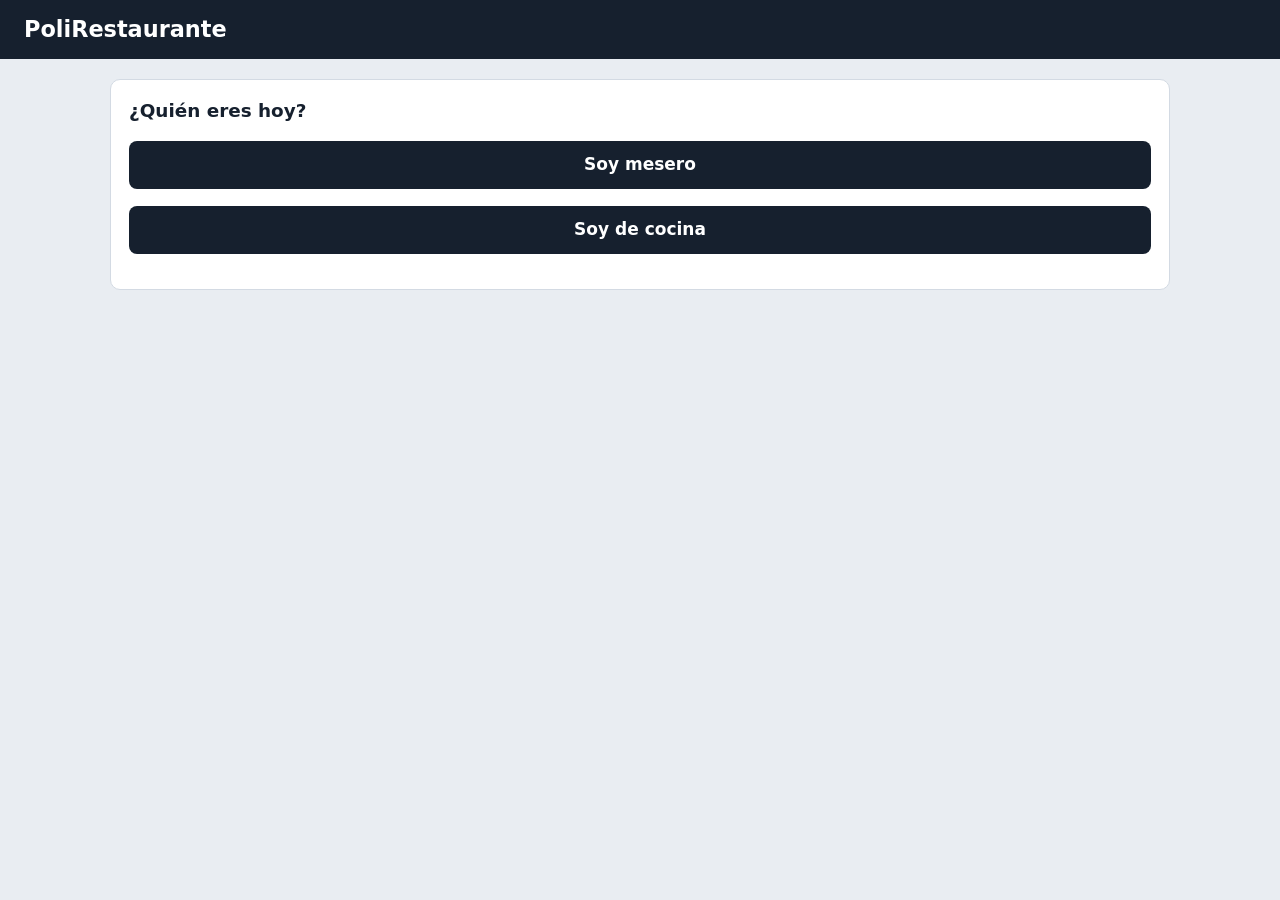
==== src/main/resources/static/index.html @ 18ff8dfa "Backend y pantallas de pedidos y cocina" ====
<!doctype html>
<html lang="es"><head><meta charset="utf-8"><meta name="viewport" content="width=device-width,initial-scale=1">
<title>PoliRestaurante</title><link rel="stylesheet" href="css/estilos.css"></head>
<body><header><h1>PoliRestaurante</h1></header>
<main><section><h2>¿Quién eres hoy?</h2>
<p><a href="mesero.html"><button style="width:100%">Soy mesero</button></a></p>
<p><a href="cocina.html"><button style="width:100%">Soy de cocina</button></a></p>
</section></main></body></html>
---- src/main/resources/static/css/estilos.css ----
:root{--fondo:#E9EDF2;--papel:#fff;--tinta:#16202E;--suave:#5B6676;--linea:#D3DAE3;
--pendiente:#E8A100;--preparacion:#2B6BD6;--listo:#1E9E5A;--entregado:#7A8594;--cancelado:#C23A3A}
*{box-sizing:border-box}
body{margin:0;background:var(--fondo);color:var(--tinta);font:17px/1.4 "Segoe UI",system-ui,sans-serif}
header{background:var(--tinta);color:#fff;padding:14px 24px;display:flex;justify-content:space-between;align-items:baseline}
header h1{margin:0;font-size:1.4rem}
header a{color:#c9d3e0;text-decoration:none}
main{max-width:1100px;margin:0 auto;padding:20px;display:grid;gap:20px}
main.dos{grid-template-columns:320px 1fr;align-items:start}
@media(max-width:800px){main.dos{grid-template-columns:1fr}}
section{background:var(--papel);border-radius:10px;padding:18px;border:1px solid var(--linea)}
h2{margin:0 0 12px;font-size:1.15rem}
button,input{font:inherit}
button{min-height:48px;padding:0 18px;border:0;border-radius:8px;background:var(--tinta);color:#fff;font-weight:600;cursor:pointer}
button:disabled{background:#c5ccd6;color:#7d8794;cursor:not-allowed}
button.claro{background:#fff;color:var(--tinta);border:1px solid var(--linea);min-height:40px}
button:focus-visible,input:focus-visible{outline:3px solid var(--preparacion);outline-offset:2px}
input{min-height:44px;padding:0 10px;border:1px solid var(--linea);border-radius:8px}
.mesas{display:grid;grid-template-columns:repeat(auto-fill,minmax(120px,1fr));gap:10px}
.mesa{background:#fff;color:var(--tinta);border:2px solid var(--listo);line-height:1.2;padding:8px}
.mesa.ocupada{border-color:var(--pendiente);background:#FFF6DD}
.e-PENDIENTE{--c:var(--pendiente)}.e-EN_PREPARACION{--c:var(--preparacion)}.e-LISTO{--c:var(--listo)}
.e-ENTREGADO{--c:var(--entregado)}.e-CANCELADO{--c:var(--cancelado)}
.chip{display:inline-block;padding:2px 10px;border-radius:99px;background:var(--c);color:#fff;font-size:.85rem;font-weight:600}
.tickets{display:grid;grid-template-columns:repeat(auto-fill,minmax(300px,1fr));gap:16px}
.ticket{background:#fff;border:1px solid var(--linea);border-left:8px solid var(--c);border-radius:10px;padding:14px}
.cab{display:flex;justify-content:space-between;align-items:center;gap:8px;font-size:1.1rem}
.linea{display:flex;justify-content:space-between;gap:10px;padding:8px 0;border-bottom:1px dashed var(--linea)}
.nota{color:var(--suave);font-size:.9rem}
.vacio{color:var(--suave);padding:24px 0;text-align:center}
.total{font-weight:700;font-size:1.2rem;text-align:right;padding-top:10px}
.menu-item{display:grid;grid-template-columns:1fr auto;gap:6px 10px;padding:10px 0;border-bottom:1px solid var(--linea)}
.campos{grid-column:1/-1;display:flex;gap:8px}
.campos input[type=text]{flex:1;min-width:0}.campos input[type=number]{width:72px}
#aviso{position:fixed;bottom:20px;left:50%;transform:translateX(-50%);background:var(--tinta);color:#fff;padding:12px 20px;border-radius:8px;display:none;max-width:90%}
#aviso.error{background:var(--cancelado)}
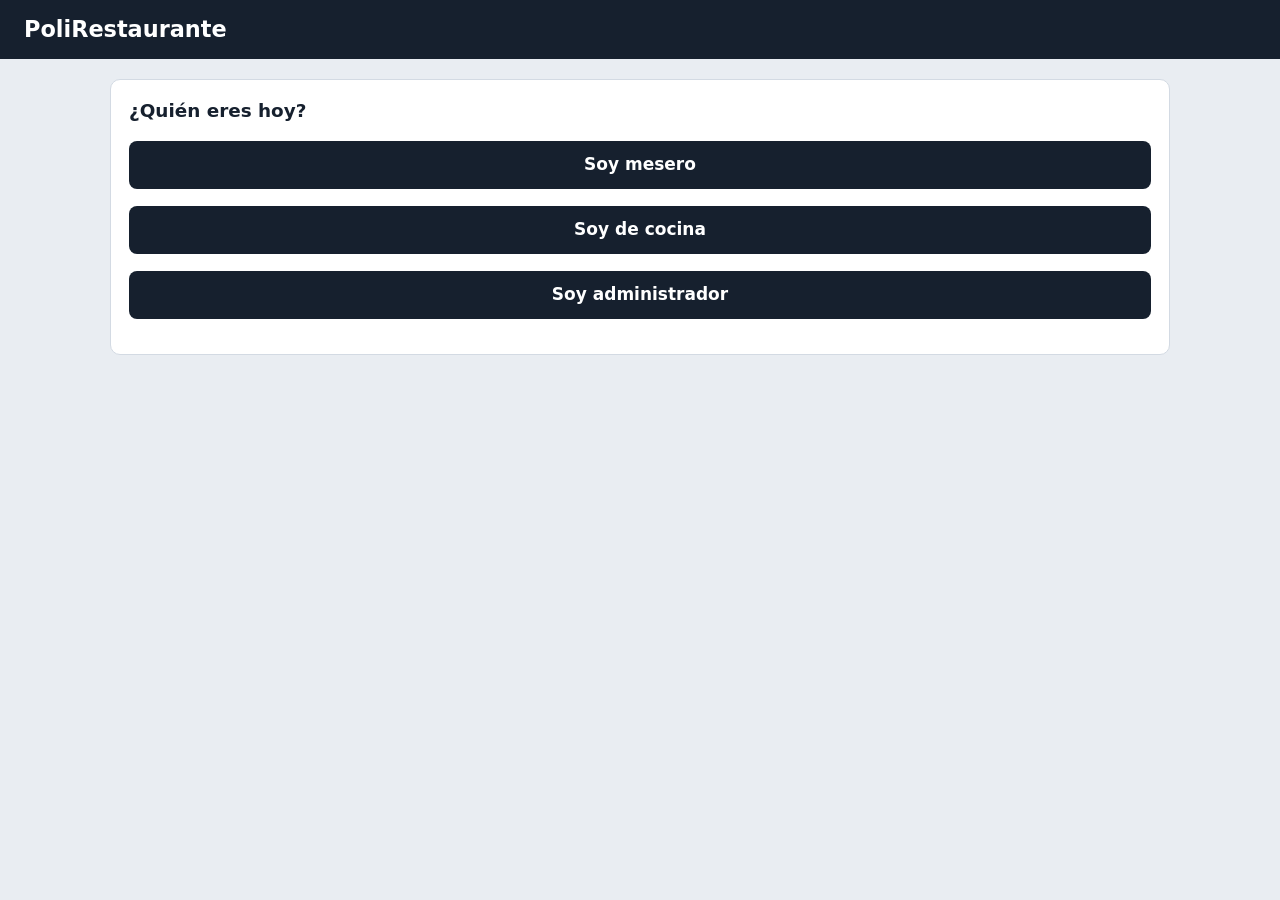
==== commit d59d2ff1: "Pantalla de administración (productos, categorías, mesas, usuarios y reportes)" ====
--- a/src/main/resources/static/index.html
+++ b/src/main/resources/static/index.html
@@ -5,4 +5,5 @@
 <main><section><h2>¿Quién eres hoy?</h2>
 <p><a href="mesero.html"><button style="width:100%">Soy mesero</button></a></p>
 <p><a href="cocina.html"><button style="width:100%">Soy de cocina</button></a></p>
+<p><a href="admin.html"><button style="width:100%">Soy administrador</button></a></p>
 </section></main></body></html>
--- a/src/main/resources/static/css/estilos.css
+++ b/src/main/resources/static/css/estilos.css
@@ -10,12 +10,13 @@
 @media(max-width:800px){main.dos{grid-template-columns:1fr}}
 section{background:var(--papel);border-radius:10px;padding:18px;border:1px solid var(--linea)}
 h2{margin:0 0 12px;font-size:1.15rem}
-button,input{font:inherit}
+button,input,select{font:inherit}
 button{min-height:48px;padding:0 18px;border:0;border-radius:8px;background:var(--tinta);color:#fff;font-weight:600;cursor:pointer}
 button:disabled{background:#c5ccd6;color:#7d8794;cursor:not-allowed}
 button.claro{background:#fff;color:var(--tinta);border:1px solid var(--linea);min-height:40px}
-button:focus-visible,input:focus-visible{outline:3px solid var(--preparacion);outline-offset:2px}
-input{min-height:44px;padding:0 10px;border:1px solid var(--linea);border-radius:8px}
+button:focus-visible,input:focus-visible,select:focus-visible{outline:3px solid var(--preparacion);outline-offset:2px}
+input,select{min-height:44px;padding:0 10px;border:1px solid var(--linea);border-radius:8px;background:#fff}
+.campos select{flex:1;min-width:0}
 .mesas{display:grid;grid-template-columns:repeat(auto-fill,minmax(120px,1fr));gap:10px}
 .mesa{background:#fff;color:var(--tinta);border:2px solid var(--listo);line-height:1.2;padding:8px}
 .mesa.ocupada{border-color:var(--pendiente);background:#FFF6DD}
@@ -34,3 +35,17 @@
 .campos input[type=text]{flex:1;min-width:0}.campos input[type=number]{width:72px}
 #aviso{position:fixed;bottom:20px;left:50%;transform:translateX(-50%);background:var(--tinta);color:#fff;padding:12px 20px;border-radius:8px;display:none;max-width:90%}
 #aviso.error{background:var(--cancelado)}
+.pestanas{display:flex;gap:8px;flex-wrap:wrap}
+.pestanas button{min-height:40px}
+.pestanas button.activa{background:var(--tinta);color:#fff}
+table{width:100%;border-collapse:collapse;font-size:.95rem}
+th,td{text-align:left;padding:8px 6px;border-bottom:1px solid var(--linea);vertical-align:middle}
+th{color:var(--suave);font-weight:600}
+td input{width:100%}
+.acciones{display:flex;gap:6px;justify-content:flex-end;flex-wrap:wrap}
+.acciones button{min-height:36px;padding:0 12px}
+.form{display:grid;grid-template-columns:repeat(auto-fit,minmax(160px,1fr));gap:8px;margin-top:12px;align-items:center}
+.cifras{display:grid;grid-template-columns:repeat(auto-fit,minmax(170px,1fr));gap:12px;margin-top:12px}
+.cifra{border:1px solid var(--linea);border-radius:10px;padding:12px}
+.cifra strong{display:block;font-size:1.4rem}
+.inactivo{color:var(--suave)}
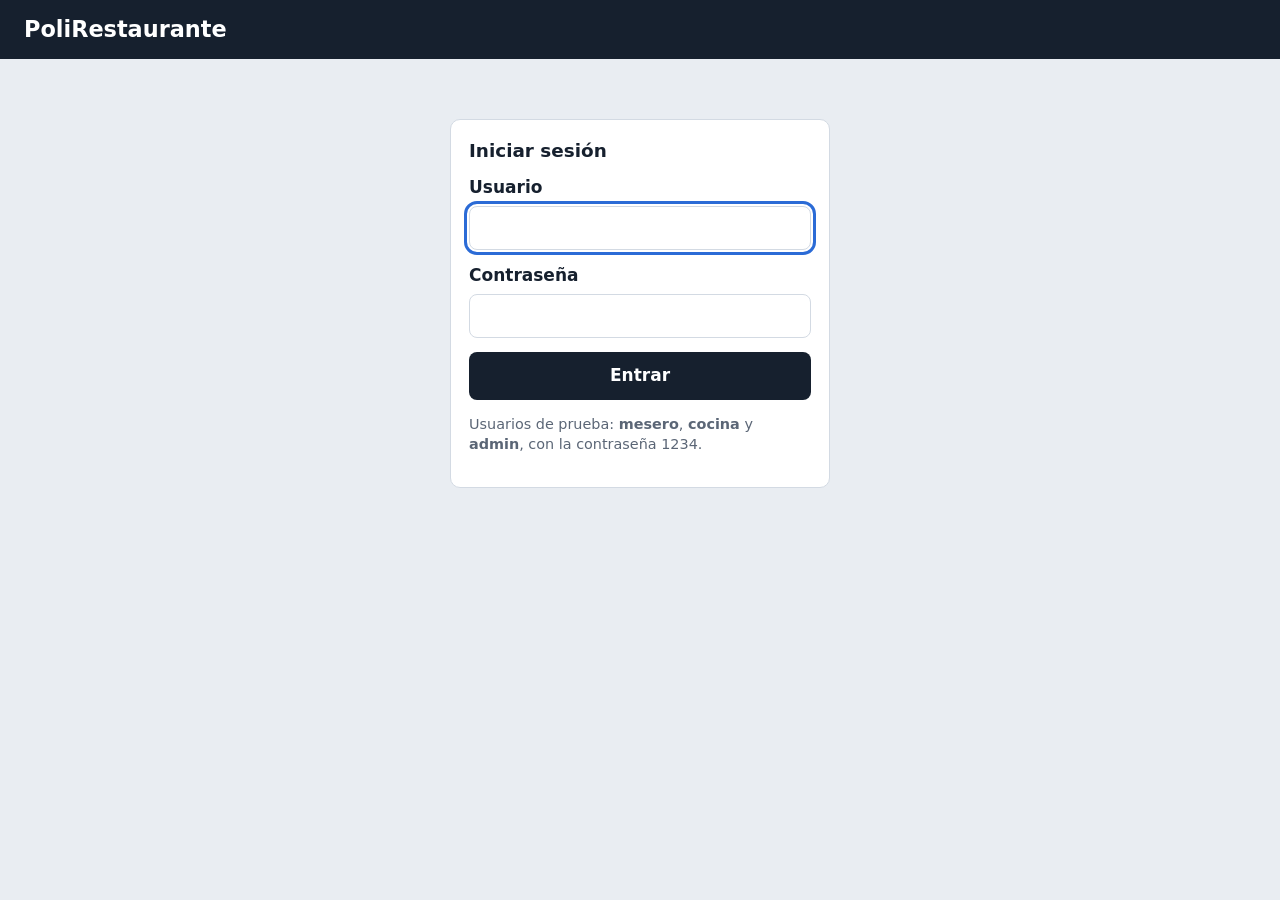
==== commit 5194b2cc: "Pantallas: inicio de sesión, cerrar sesión y cancelación desde cocina - index.html pasa a ser el ini" ====
--- a/src/main/resources/static/index.html
+++ b/src/main/resources/static/index.html
@@ -2,8 +2,29 @@
 <html lang="es"><head><meta charset="utf-8"><meta name="viewport" content="width=device-width,initial-scale=1">
 <title>PoliRestaurante</title><link rel="stylesheet" href="css/estilos.css"></head>
 <body><header><h1>PoliRestaurante</h1></header>
-<main><section><h2>¿Quién eres hoy?</h2>
-<p><a href="mesero.html"><button style="width:100%">Soy mesero</button></a></p>
-<p><a href="cocina.html"><button style="width:100%">Soy de cocina</button></a></p>
-<p><a href="admin.html"><button style="width:100%">Soy administrador</button></a></p>
-</section></main></body></html>
+<main><section class="login"><h2>Iniciar sesión</h2>
+<form id="login">
+  <label>Usuario<input id="usuario" autocomplete="username" required autofocus></label>
+  <label>Contraseña<input id="clave" type="password" autocomplete="current-password" required></label>
+  <button id="entrar" style="width:100%">Entrar</button>
+</form>
+<p class="nota">Usuarios de prueba: <strong>mesero</strong>, <strong>cocina</strong> y <strong>admin</strong>, con la contraseña 1234.</p>
+</section></main><div id="aviso" role="status"></div>
+<script src="js/api.js"></script>
+<script>
+// Si ya hay una sesión en esta pestaña, se va directo a la pantalla de su rol
+const actual = sesion();
+if (actual) location.replace(PAGINA[actual.rol]);
+
+$('#login').addEventListener('submit', async e => {
+  e.preventDefault();
+  const b = $('#entrar'); b.disabled = true; b.textContent = 'Entrando…';
+  try {
+    const r = await api('/auth/login', 'POST', {username: $('#usuario').value.trim(), password: $('#clave').value});
+    sessionStorage.setItem('sesion', JSON.stringify({token: r.token, id: r.id, rol: r.rol, nombre: r.nombre}));
+    location.replace(PAGINA[r.rol]);
+  } catch (err) {
+    aviso(err.message, true); $('#clave').value = ''; $('#clave').focus();
+  } finally { b.disabled = false; b.textContent = 'Entrar'; }
+});
+</script></body></html>
--- a/src/main/resources/static/css/estilos.css
+++ b/src/main/resources/static/css/estilos.css
@@ -10,12 +10,12 @@
 @media(max-width:800px){main.dos{grid-template-columns:1fr}}
 section{background:var(--papel);border-radius:10px;padding:18px;border:1px solid var(--linea)}
 h2{margin:0 0 12px;font-size:1.15rem}
-button,input,select{font:inherit}
+button,input,select,textarea{font:inherit}
 button{min-height:48px;padding:0 18px;border:0;border-radius:8px;background:var(--tinta);color:#fff;font-weight:600;cursor:pointer}
 button:disabled{background:#c5ccd6;color:#7d8794;cursor:not-allowed}
 button.claro{background:#fff;color:var(--tinta);border:1px solid var(--linea);min-height:40px}
 button:focus-visible,input:focus-visible,select:focus-visible{outline:3px solid var(--preparacion);outline-offset:2px}
-input,select{min-height:44px;padding:0 10px;border:1px solid var(--linea);border-radius:8px;background:#fff}
+input,select,textarea{min-height:44px;padding:0 10px;border:1px solid var(--linea);border-radius:8px;background:#fff}
 .campos select{flex:1;min-width:0}
 .mesas{display:grid;grid-template-columns:repeat(auto-fill,minmax(120px,1fr));gap:10px}
 .mesa{background:#fff;color:var(--tinta);border:2px solid var(--listo);line-height:1.2;padding:8px}
@@ -49,3 +49,7 @@
 .cifra{border:1px solid var(--linea);border-radius:10px;padding:12px}
 .cifra strong{display:block;font-size:1.4rem}
 .inactivo{color:var(--suave)}
+textarea{width:100%;padding:10px;resize:vertical}
+.login{max-width:380px;width:100%;margin:40px auto 0}
+.login label{display:block;margin-bottom:14px;font-weight:600}
+.login input{display:block;width:100%;margin-top:6px;font-weight:400}
